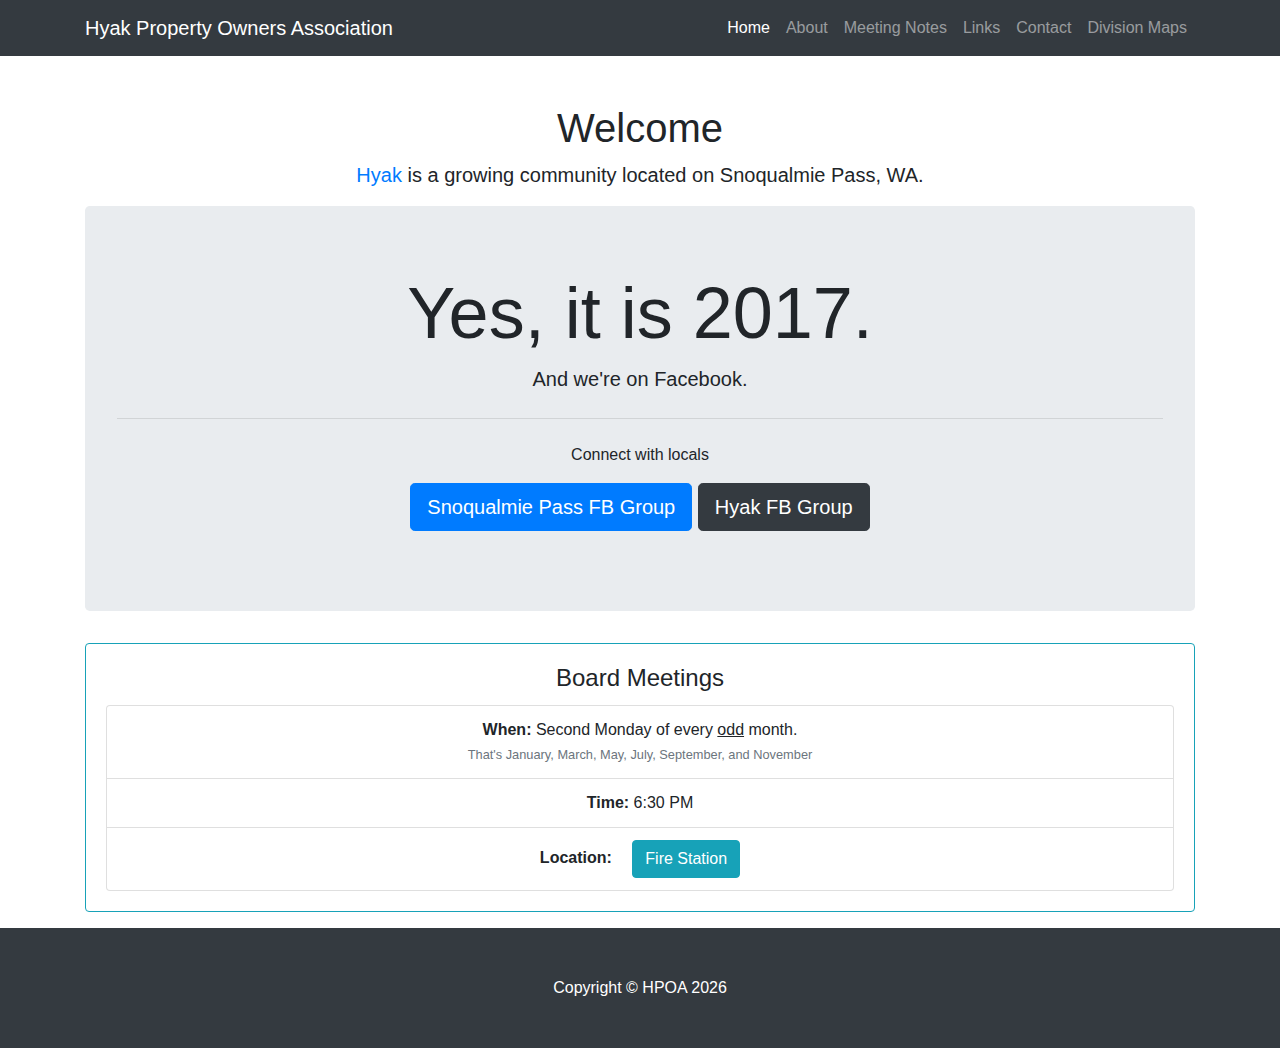
==== index.html @ d78ebc42 "Whew." ====
<!DOCTYPE html>
<html lang="en">

<head>

	<meta charset="utf-8">
	<meta name="viewport" content="width=device-width, initial-scale=1, shrink-to-fit=no">
	<meta name="description" content="">
	<meta name="author" content="">

	<title>HPOA - Hyak Property Owners Association</title>

	<!-- Bootstrap core CSS -->
	<link href="//maxcdn.bootstrapcdn.com/bootstrap/4.0.0-beta/css/bootstrap.min.css" rel="stylesheet">
	<link href="css/hyak.css" rel="stylesheet">

	<!-- Custom styles for this template -->
	<style>
		body {
			padding-top: 54px;
		}

		@media (min-width: 992px) {
			body {
				padding-top: 56px;
			}
		}

		@media (max-width: 420px) {
			.navbar-brand {
				font-size: 1rem;
			}
		}
	</style>

</head>

<body>

	<!-- Navigation -->
	<nav class="navbar navbar-expand-lg navbar-dark bg-dark fixed-top">
		<div class="container">
			<span class="navbar-brand">Hyak Property Owners Association</span>
			<button class="navbar-toggler" type="button" data-toggle="collapse" data-target="#navbarResponsive" aria-controls="navbarResponsive"
			    aria-expanded="false" aria-label="Toggle navigation">
          <span class="navbar-toggler-icon"></span>
        </button>
			<div class="collapse navbar-collapse" id="navbarResponsive">
				<ul class="navbar-nav ml-auto" id="top_links">
					<li class="nav-item active">
						<span class="nav-link" page-key="main">Home</span>
					</li>
					<li class="nav-item">
						<span class="nav-link" page-key="about">About</span>
					</li>
					<li class="nav-item">
						<span class="nav-link" page-key="meeting_notes">Meeting Notes</span>
					</li>
					<li class="nav-item">
						<span class="nav-link" page-key="links">Links</span>
					</li>
					<li class="nav-item">
						<span class="nav-link" page-key="contact">Contact</span>
					</li>
					<li class="nav-item">
						<span class="nav-link" page-key="division_maps">Division Maps</span>
					</li>
					<!-- <li class="nav-item">
						<span class="nav-link" page-key="ccrs">History, Bylaws, CC&amp;Rs </span>
					</li> -->
				</ul>
			</div>
		</div>
	</nav>

	<div id="page_content">

	</div>

	<div id="loader" style="display: none;">
		<div class="container mt-5 mb-5">
			<div class="progress">
				<div class="progress-bar progress-bar-striped progress-bar-animated" role="progressbar" aria-valuenow="100" aria-valuemin="0"
				    aria-valuemax="100" style="width: 100%"></div>
			</div>
		</div>
	</div>

	<!-- Footer -->
	<footer class="py-5 bg-dark">
		<div class="container">
			<p class="m-0 text-center text-white">Copyright &copy; HPOA <span id="current_year">2017</span></p>
		</div>
		<!-- /.container -->
	</footer>

	<!-- Bootstrap core JavaScript -->
	<script src="//code.jquery.com/jquery-3.2.1.min.js"></script>
	<script src="vendor/popper/popper.min.js"></script>
	<script src="//maxcdn.bootstrapcdn.com/bootstrap/4.0.0-beta/js/bootstrap.min.js"></script>
	<script src="js/whew.js"></script>

</body>

</html>
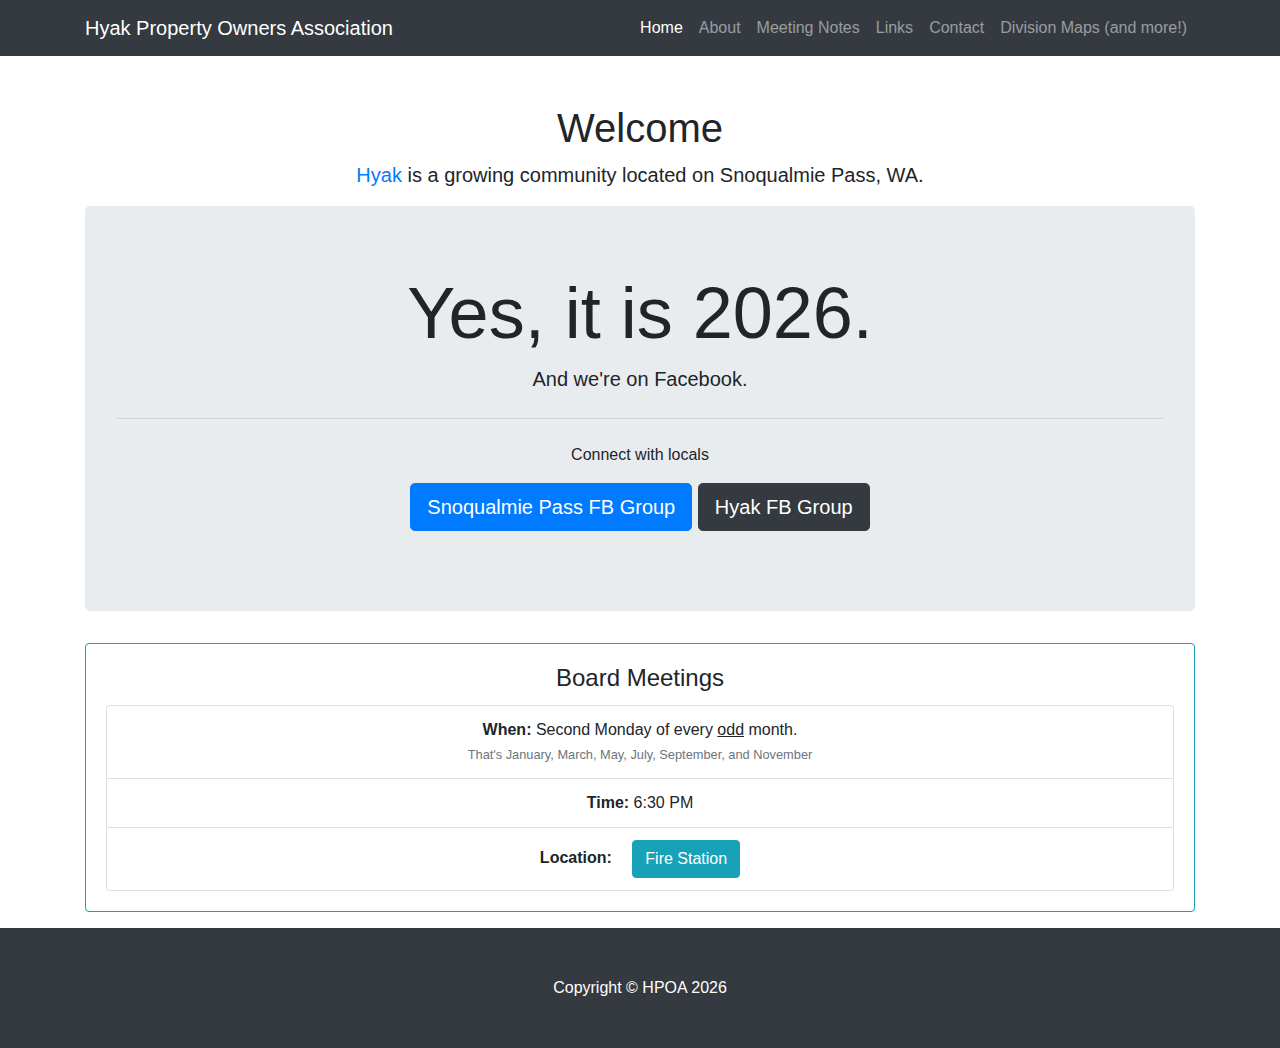
==== commit 271358d1: "Whew." ====
--- a/index.html
+++ b/index.html
@@ -63,7 +63,7 @@
 						<span class="nav-link" page-key="contact">Contact</span>
 					</li>
 					<li class="nav-item">
-						<span class="nav-link" page-key="division_maps">Division Maps</span>
+						<span class="nav-link" page-key="division_maps">Division Maps (and more!)</span>
 					</li>
 					<!-- <li class="nav-item">
 						<span class="nav-link" page-key="ccrs">History, Bylaws, CC&amp;Rs </span>
@@ -89,7 +89,7 @@
 	<!-- Footer -->
 	<footer class="py-5 bg-dark">
 		<div class="container">
-			<p class="m-0 text-center text-white">Copyright &copy; HPOA <span id="current_year">2017</span></p>
+			<p class="m-0 text-center text-white">Copyright &copy; HPOA <span class="current_year">2017</span></p>
 		</div>
 		<!-- /.container -->
 	</footer>
@@ -98,7 +98,7 @@
 	<script src="//code.jquery.com/jquery-3.2.1.min.js"></script>
 	<script src="vendor/popper/popper.min.js"></script>
 	<script src="//maxcdn.bootstrapcdn.com/bootstrap/4.0.0-beta/js/bootstrap.min.js"></script>
-	<script src="js/whew.js"></script>
+	<script src="js/whew.js?v=2018-01-01-v2"></script>
 
 </body>
 
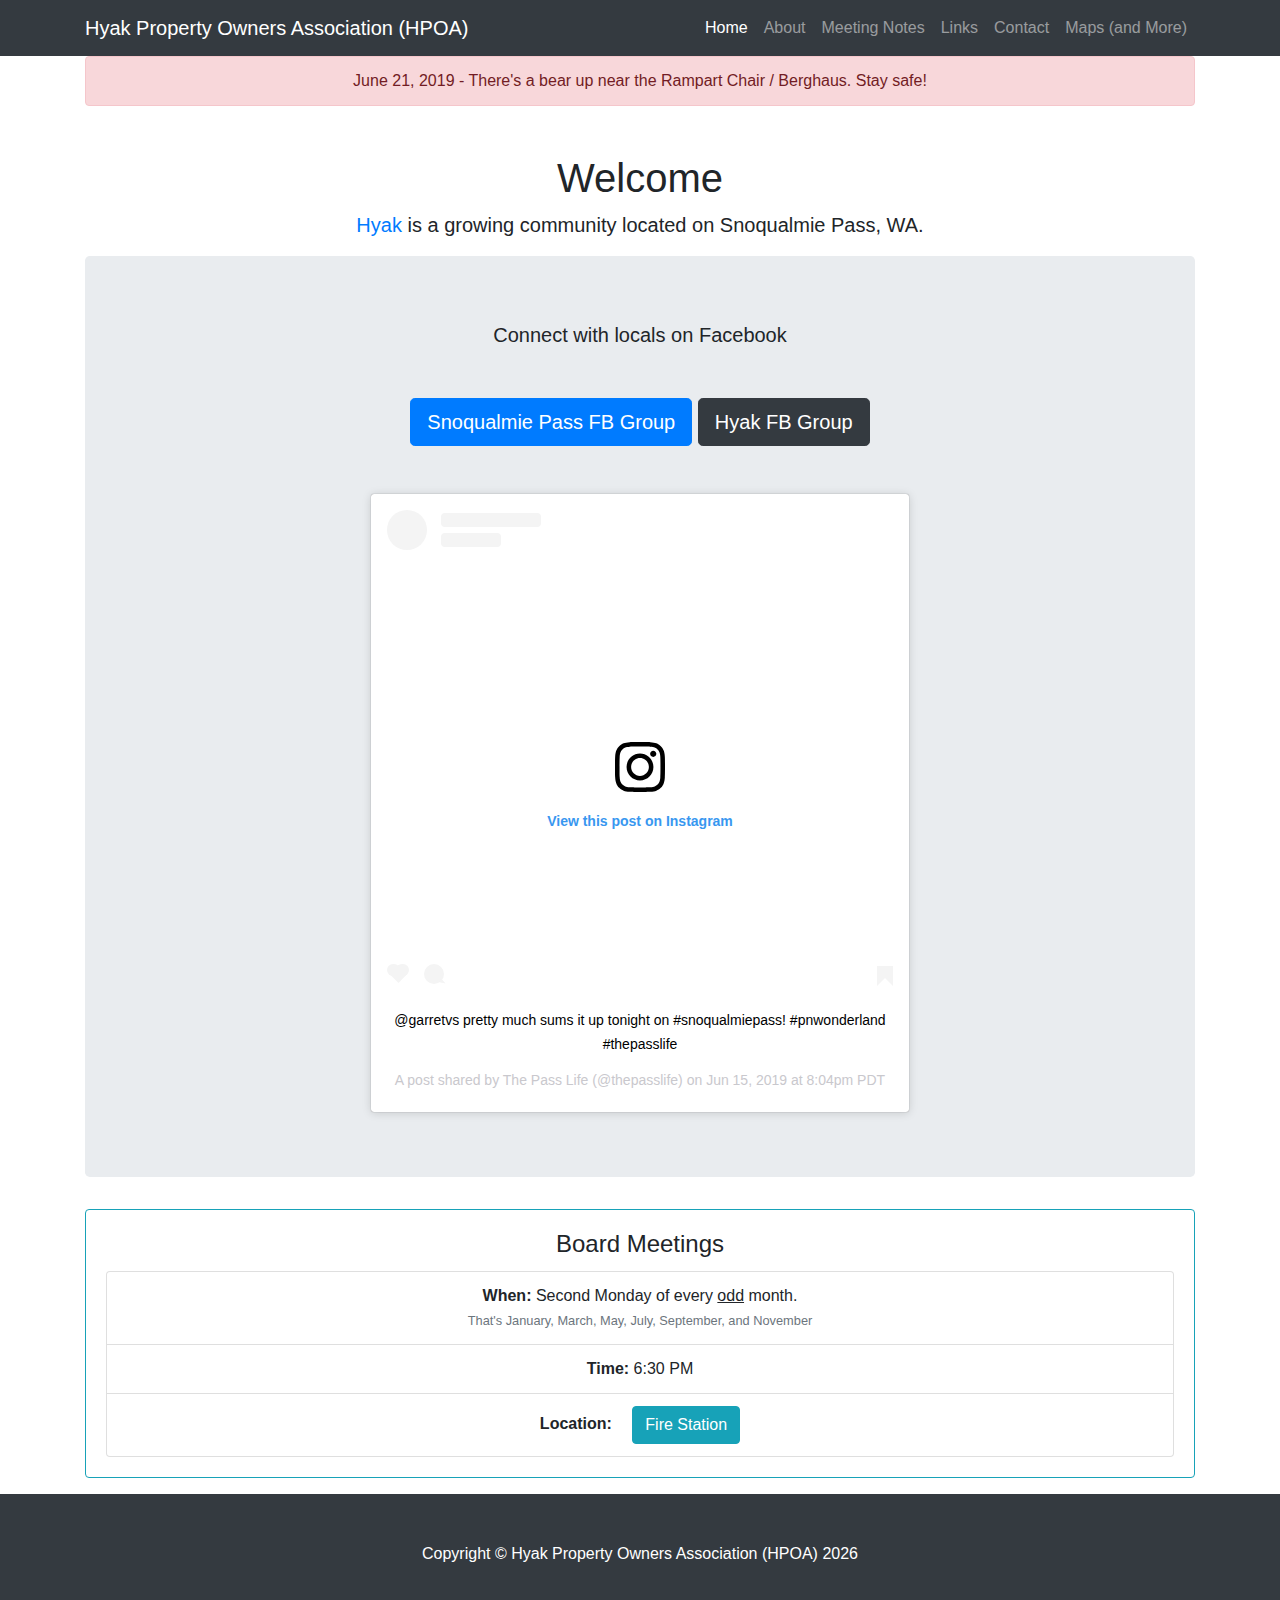
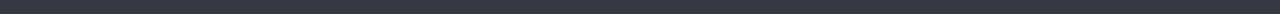
==== commit d62db8d2: "SEO again" ====
--- a/index.html
+++ b/index.html
@@ -5,14 +5,26 @@
 
 	<meta charset="utf-8">
 	<meta name="viewport" content="width=device-width, initial-scale=1, shrink-to-fit=no">
-	<meta name="description" content="">
-	<meta name="author" content="">
+	<meta name="description" content="Provides resources (such as meeting notes) for Hyak Property Owners in Snoqualmie Pass, WA">
+	<meta name="author" content="Area Man">
+	<meta name="keywords" content="hpoa, hyak, h.p.o.a., property, owner, snoqualmie pass, snoqualmie, alpental, ski acres, ski hyak, cabin, ownership, building, deed, land, plot, pass life">
 
-	<title>HPOA - Hyak Property Owners Association</title>
+	<meta property="og:locale" content="en_US" />
+	<meta property="og:type" content="place" />
+	<meta property="og:title" content="Hyak Property Owners Association (HPOA)" />
+	<meta property="og:description" content="Provides resources (such as meeting notes) for Hyak Property Owners in Snoqualmie Pass, WA" />
+	<meta property="og:url" content="https://hyak.life" />
+	<meta property="og:site_name" content="Hyak HPOA" />
+	
+	<meta name="twitter:card" content="summary">
+	<meta name="twitter:description" content="Provides resources (such as meeting notes) for Hyak Property Owners in Snoqualmie Pass, WA">
+	<meta name="twitter:title" content="Hyak Property Owners Association (HPOA)">
+
+	<title>Hyak Property Owners Association (HPOA)</title>
 
 	<!-- Bootstrap core CSS -->
-	<link href="//maxcdn.bootstrapcdn.com/bootstrap/4.0.0-beta/css/bootstrap.min.css" rel="stylesheet">
-	<link href="css/hyak.css" rel="stylesheet">
+	<link href="//stackpath.bootstrapcdn.com/bootstrap/4.3.1/css/bootstrap.min.css" rel="stylesheet">
+	<link href="css/hyak.css?v=2019-07-01-HappyJuly" rel="stylesheet">
 
 	<!-- Custom styles for this template -->
 	<style>
@@ -40,7 +52,7 @@
 	<!-- Navigation -->
 	<nav class="navbar navbar-expand-lg navbar-dark bg-dark fixed-top">
 		<div class="container">
-			<span class="navbar-brand">Hyak Property Owners Association</span>
+			<span class="navbar-brand">Hyak Property Owners Association (HPOA)</span>
 			<button class="navbar-toggler" type="button" data-toggle="collapse" data-target="#navbarResponsive" aria-controls="navbarResponsive"
 			    aria-expanded="false" aria-label="Toggle navigation">
           <span class="navbar-toggler-icon"></span>
@@ -63,7 +75,7 @@
 						<span class="nav-link" page-key="contact">Contact</span>
 					</li>
 					<li class="nav-item">
-						<span class="nav-link" page-key="division_maps">Division Maps (and more!)</span>
+						<span class="nav-link" page-key="division_maps">Maps (and More)</span>
 					</li>
 					<!-- <li class="nav-item">
 						<span class="nav-link" page-key="ccrs">History, Bylaws, CC&amp;Rs </span>
@@ -74,22 +86,27 @@
 	</nav>
 
 	<div id="page_content">
-
-	</div>
-
-	<div id="loader" style="display: none;">
-		<div class="container mt-5 mb-5">
-			<div class="progress">
-				<div class="progress-bar progress-bar-striped progress-bar-animated" role="progressbar" aria-valuenow="100" aria-valuemin="0"
-				    aria-valuemax="100" style="width: 100%"></div>
+		<div id="loader">
+			<div class="container mt-5 mb-5">
+				<div class="progress">
+					<div class="progress-bar progress-bar-striped progress-bar-animated" role="progressbar" aria-valuenow="100" aria-valuemin="0"
+						aria-valuemax="100" style="width: 100%"></div>
+				</div>
 			</div>
 		</div>
+
+		<div id="main"></div>
+		<div id="about"></div>
+		<div id="meeting_notes"></div>
+		<div id="links"></div>
+		<div id="contact"></div>
+		<div id="division_maps"></div>
 	</div>
 
 	<!-- Footer -->
 	<footer class="py-5 bg-dark">
 		<div class="container">
-			<p class="m-0 text-center text-white">Copyright &copy; HPOA <span class="current_year">2017</span></p>
+			<p class="m-0 text-center text-white">Copyright &copy; Hyak Property Owners Association (HPOA) <span class="current_year">2017</span></p>
 		</div>
 		<!-- /.container -->
 	</footer>
@@ -97,8 +114,8 @@
 	<!-- Bootstrap core JavaScript -->
 	<script src="//code.jquery.com/jquery-3.2.1.min.js"></script>
 	<script src="vendor/popper/popper.min.js"></script>
-	<script src="//maxcdn.bootstrapcdn.com/bootstrap/4.0.0-beta/js/bootstrap.min.js"></script>
-	<script src="js/whew.js?v=2018-01-01-v2"></script>
+	<script src="//stackpath.bootstrapcdn.com/bootstrap/4.3.1/js/bootstrap.min.js"></script>
+	<script src="js/whew.js?v=2019-07-01-HappyJuly"></script>
 
 </body>
 
--- a/css/hyak.css
+++ b/css/hyak.css
@@ -0,0 +1,23 @@
+.nav-item {
+  cursor: pointer;
+  user-select: none;
+}
+
+.year-header {
+  font-size: 14pt;
+  margin-top: 20px;
+}
+
+@media (max-width: 575.98px) {
+  #meeting_notes li[year] {
+    max-width: 450px;
+    text-overflow: ellipsis;
+    overflow-x: hidden;
+  }
+}
+
+/* @media (max-width: 767.98px) {
+}
+
+@media (max-width: 991.98px) {
+} */
